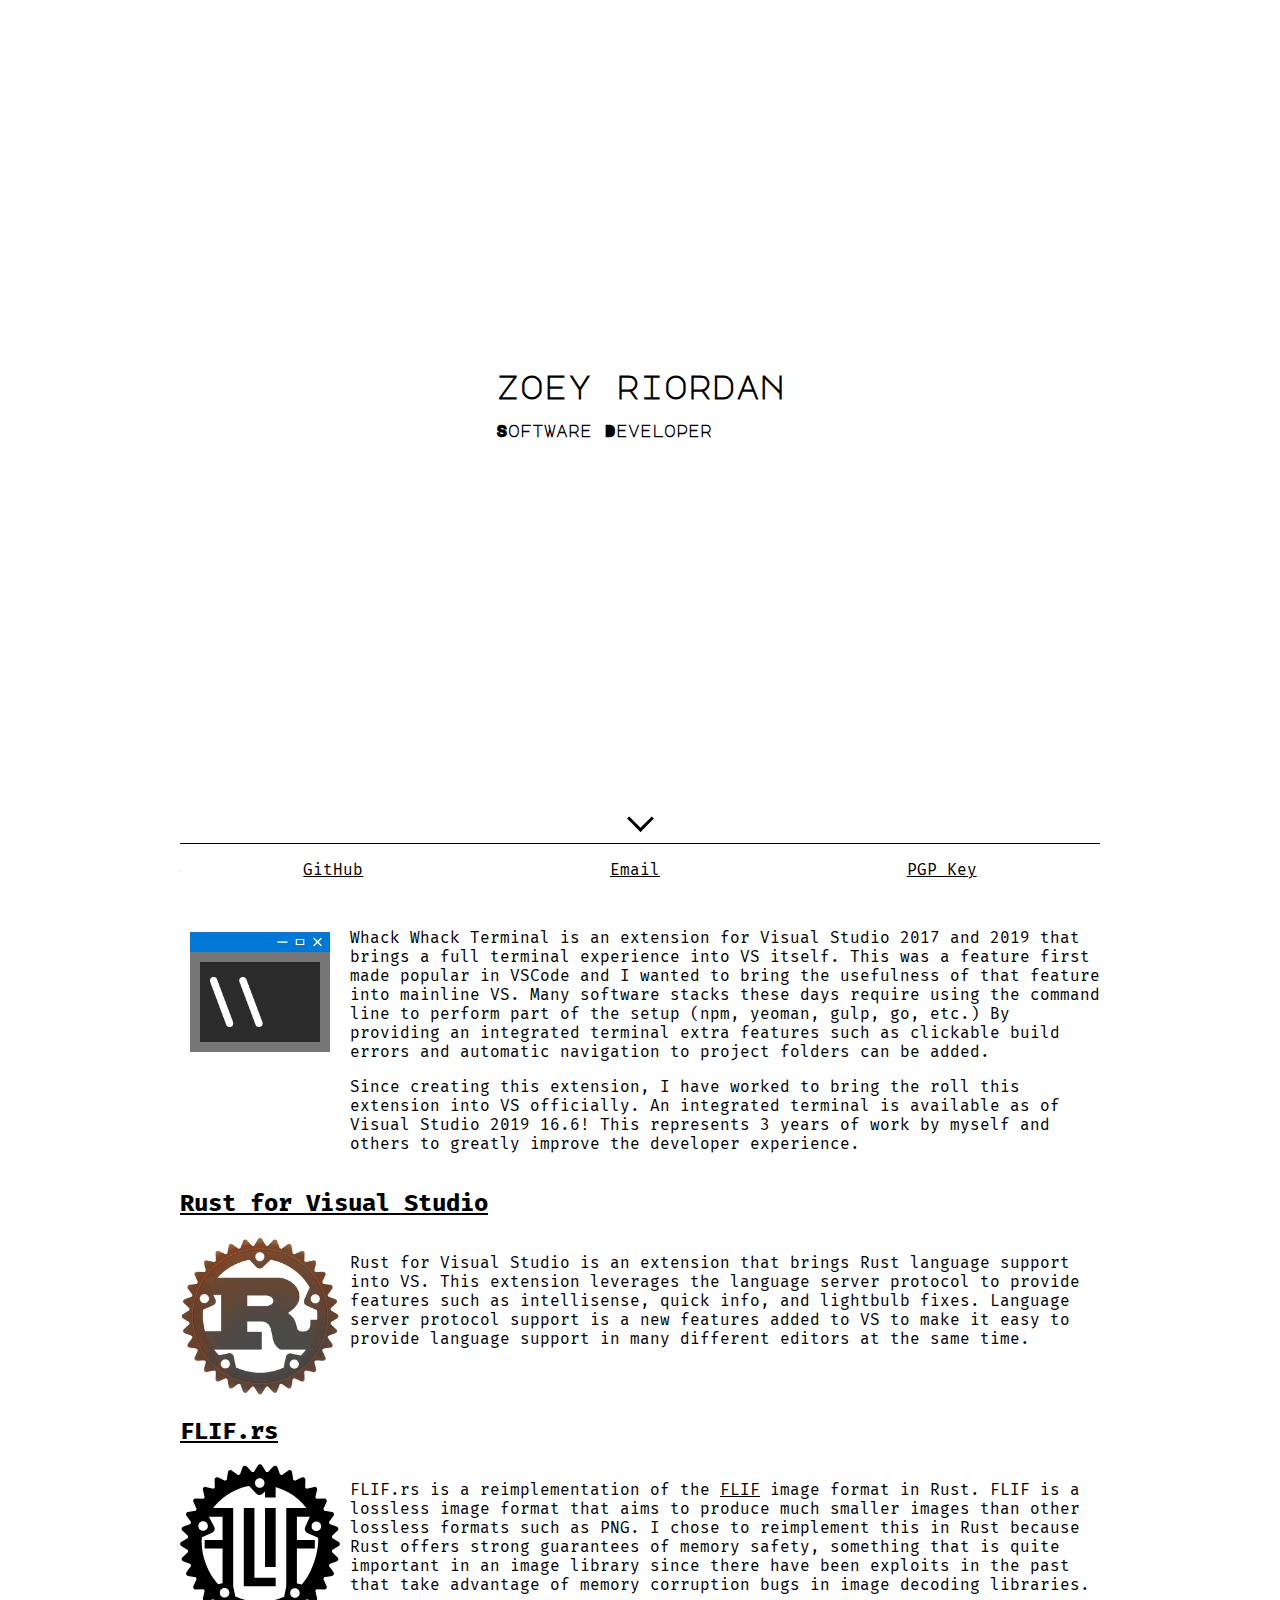
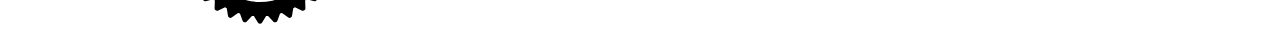
==== index.html @ 30260d50 "move content from hosted website" ====
<!DOCTYPE html>
<html lang="en">

<head>
    <meta charset="utf-8" />
    <meta name="viewport" content="width=device-width, initial-scale=1" />
    <title>Zoey Riordan | Software Developer</title>
    <link rel="stylesheet" href="https://fonts.googleapis.com/css?family=Fira+Mono|Major+Mono+Display" />
    <link rel="stylesheet" href="style.css" />
</head>

<body>
    <div class="container">
        <div class="flex flex-column flex-center title-area">
            <div class="flex-center flex-column flex-fill">
                <header>
                    <h1>Zoey Riordan</h1>
                    <h4>Software Developer</h4>
                </header>
            </div>
            <div class="down-arrow">
            </div>
        </div>
        <div class="content">
            <section class="flex flex-column">
                <h2><a href="https://marketplace.visualstudio.com/items?itemName=dos-cafe.WhackWhackTerminal">Whack
                        Whack Terminal</a></h2>
                <div class="flex">
                    <img src="WhackWhack.png" alt="Whack Whack Terminal logo">
                    <div class="description">
                        <p>
                            Whack Whack Terminal is an extension for Visual Studio 2017 and 2019 that brings a full
                            terminal experience into VS itself. This was a feature first made popular in VSCode and I
                            wanted to bring the usefulness of that feature into mainline VS. Many software stacks these
                            days require using the command line to perform part of the setup (npm, yeoman, gulp, go,
                            etc.) By providing an integrated terminal extra features such as clickable build errors and
                            automatic navigation to project folders can be added.
                        </p>
                        <p>
                            Since creating this extension, I have worked to bring the roll this extension into VS
                            officially. An integrated terminal is available as of Visual Studio 2019 16.6! This
                            represents 3 years of work by myself and others to greatly improve the developer experience.
                        </p>
                    </div>
                </div>
            </section>
            <section class="flex flex-column">
                <h2><a href="https://marketplace.visualstudio.com/items?itemName=dos-cafe.Rust">Rust for Visual
                        Studio</a></h2>
                <div class="flex">
                    <img src="rust.png" alt="rust logo">
                    <div class="description">
                        <p>
                            Rust for Visual Studio is an extension that brings Rust language support into VS. This
                            extension leverages the language server protocol to provide features such as intellisense,
                            quick info, and lightbulb fixes. Language server protocol support is a new features added to
                            VS to make it easy to provide language support in many different editors at the same time.
                        </p>
                    </div>
                </div>
            </section>
            <section class="flex flex-column">
                <h2><a href="https://github.com/ZoeyR/flif.rs">FLIF.rs</a></h2>
                <div class="flex">
                    <img src="flif.svg" alt="flif.rs logo">
                    <div class="description">
                        <p>
                            FLIF.rs is a reimplementation of the <a href="http://flif.info">FLIF</a> image format in
                            Rust. FLIF is a lossless image format that aims to produce much smaller images than other
                            lossless formats such as PNG. I chose to reimplement this in Rust because Rust offers strong
                            guarantees of memory safety, something that is quite important in an image library since
                            there have been exploits in the past that take advantage of memory corruption bugs in image
                            decoding libraries.
                        </p>
                    </div>
                </div>
            </section>
        </div>
    </div>
    <footer class="flex-spaced">
        <a href="https://github.com/ZoeyR">GitHub</a>
        <a href="mailto:zoey@dos.cafe">Email</a>
        <a href="https://keys.openpgp.org/vks/v1/by-fingerprint/EF7B3E13C4C4B0ACD3C2543F5259409EBB31B565">PGP Key</a>
    </footer>
</body>

</html>
---- style.css ----
html, body {
    margin: 0 auto;
    padding: 0;
    font-family: 'Fira Mono', monospace;
    max-width: 920px;
    height: 100%;
}

a {
    color: black;
}

h1 {
    text-transform: lowercase;
}

h1, h4 {
    font-family: 'Major Mono Display', monospace;
}

code {
    color: #BA2121;
    background: #f8f8f8;
    font-family: 'Fira Mono', monospace;
}

footer {
    position: fixed;
    height: 1.5em;
    bottom: 0px;
    max-width: inherit;
    width: 100%;
    background: white;
    padding: 1em 0;
    border-top: 1px solid;
}

.flex {
    display: flex;
}

.container {
    height: 100%;
}

.content {
    margin-bottom: 3.5em;
    padding-bottom: 1em;
}

.flex-column {
    flex-direction: column;
}

.flex-center {
    display: flex;
    align-items: center;
    justify-content:  center;
}

.flex-spaced {
    display: flex;
    justify-content: space-around;
}

.flex-fill {
    flex-grow: 1;
}

.title-area {
    height: calc(100% - 3.5em);
}

.down-arrow {
    width: 1em;
    height: 1em;
    border: solid black;
    border-width: 0 3px 3px 0;
    transform: rotate(45deg);
    margin-bottom: 1em
}

.description {
    padding-left: 10px;
}

.outer-code {
    border-style: solid;
    border-color: black;
    border-width: 0.1em;
    padding-left: 0.8em;
}

.inner-code {
    background: #fff;
    overflow: auto;
    width: auto;
    border-left-style: solid;
    border-left-color: #000;
    border-left-width: 0.1em;
    padding: .2em .6em;
}

img {
    width: 10em;
    flex-shrink: 0;
    align-self: flex-start;
}

@media(max-width: 600px) {
    img {
        align-self: center;
    }

    .flex {
        display: flex;
        flex-direction: column;
    }
}

@media(max-width: 940px) {
    .container {
        padding: 0 0.5em;
    }
}
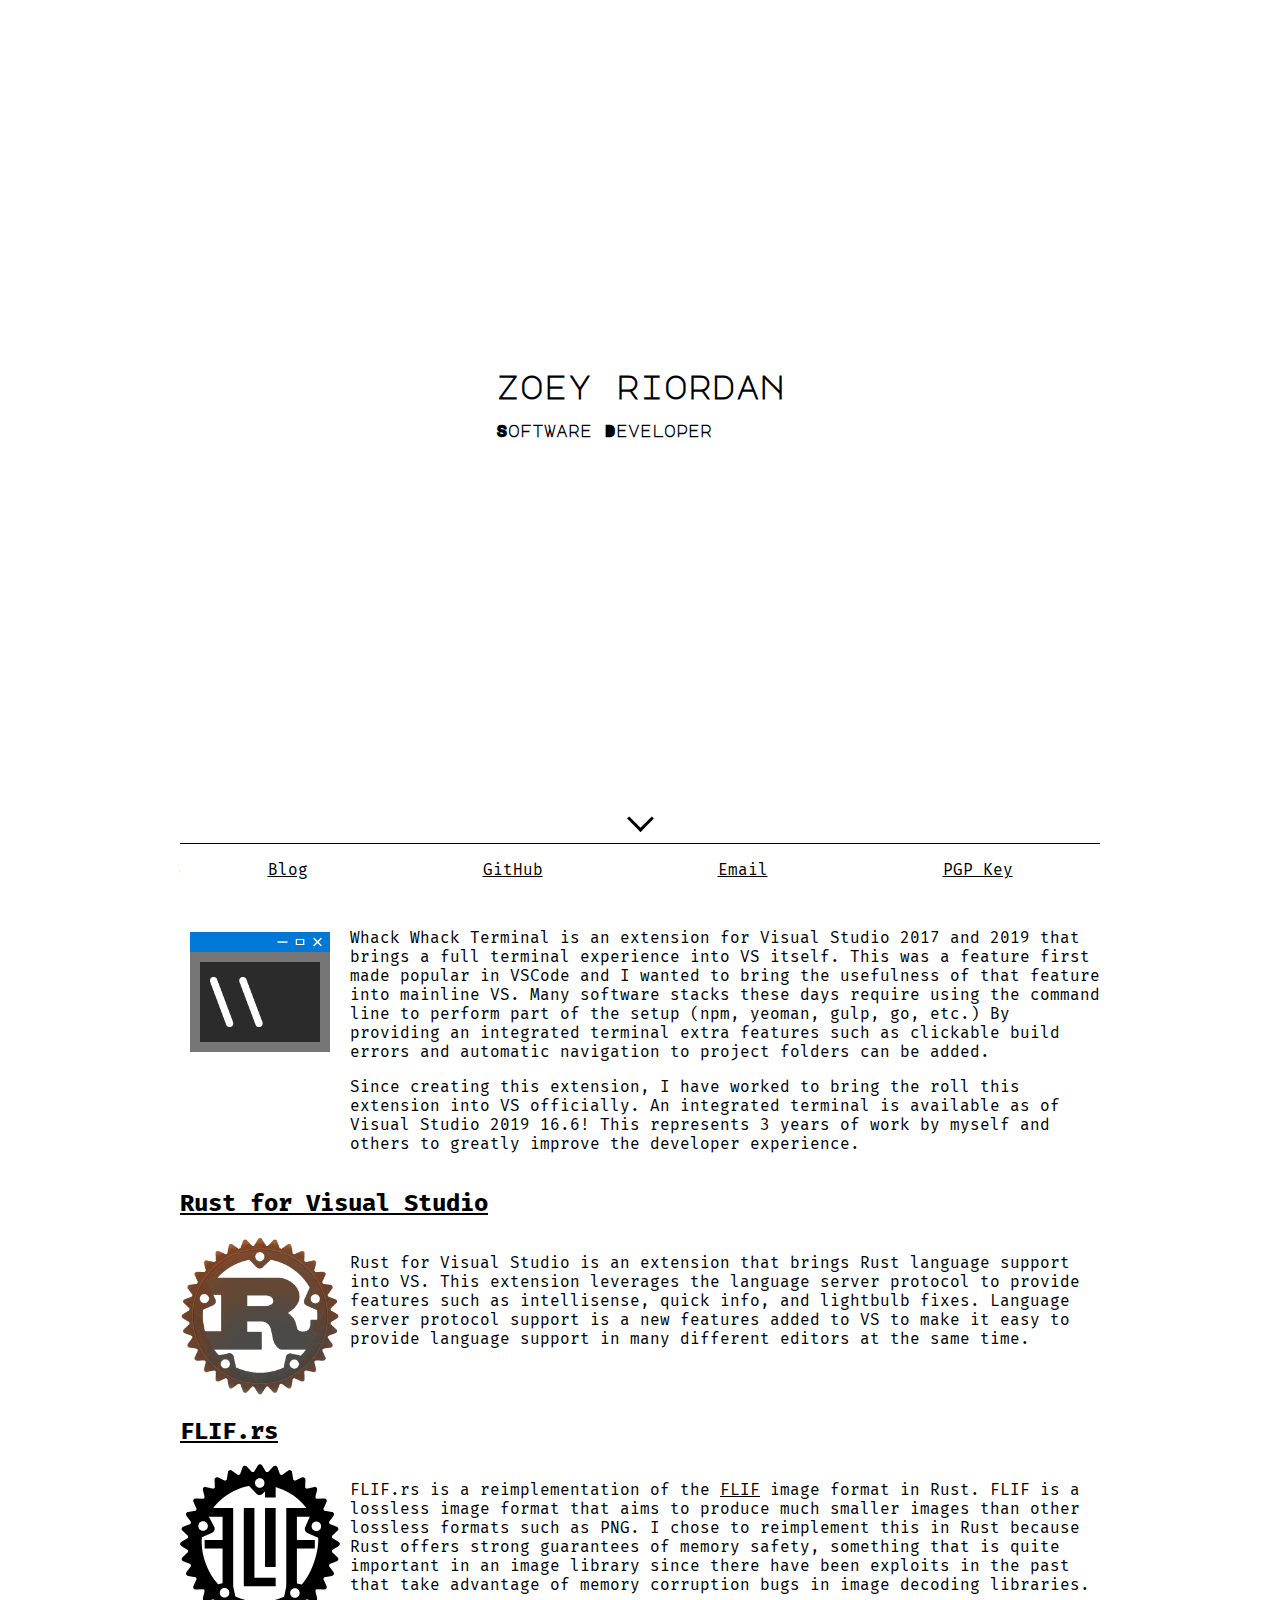
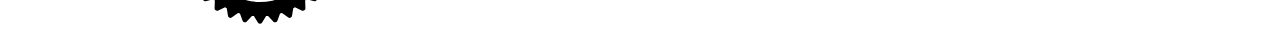
==== commit 582d678d: "create draft html" ====
--- a/index.html
+++ b/index.html
@@ -78,6 +78,7 @@
         </div>
     </div>
     <footer class="flex-spaced">
+        <a href="/blog">Blog</a>
         <a href="https://github.com/ZoeyR">GitHub</a>
         <a href="mailto:zoey@dos.cafe">Email</a>
         <a href="https://keys.openpgp.org/vks/v1/by-fingerprint/EF7B3E13C4C4B0ACD3C2543F5259409EBB31B565">PGP Key</a>
--- a/style.css
+++ b/style.css
@@ -14,7 +14,7 @@
     text-transform: lowercase;
 }
 
-h1, h4 {
+header>h1, header>h4 {
     font-family: 'Major Mono Display', monospace;
 }
 
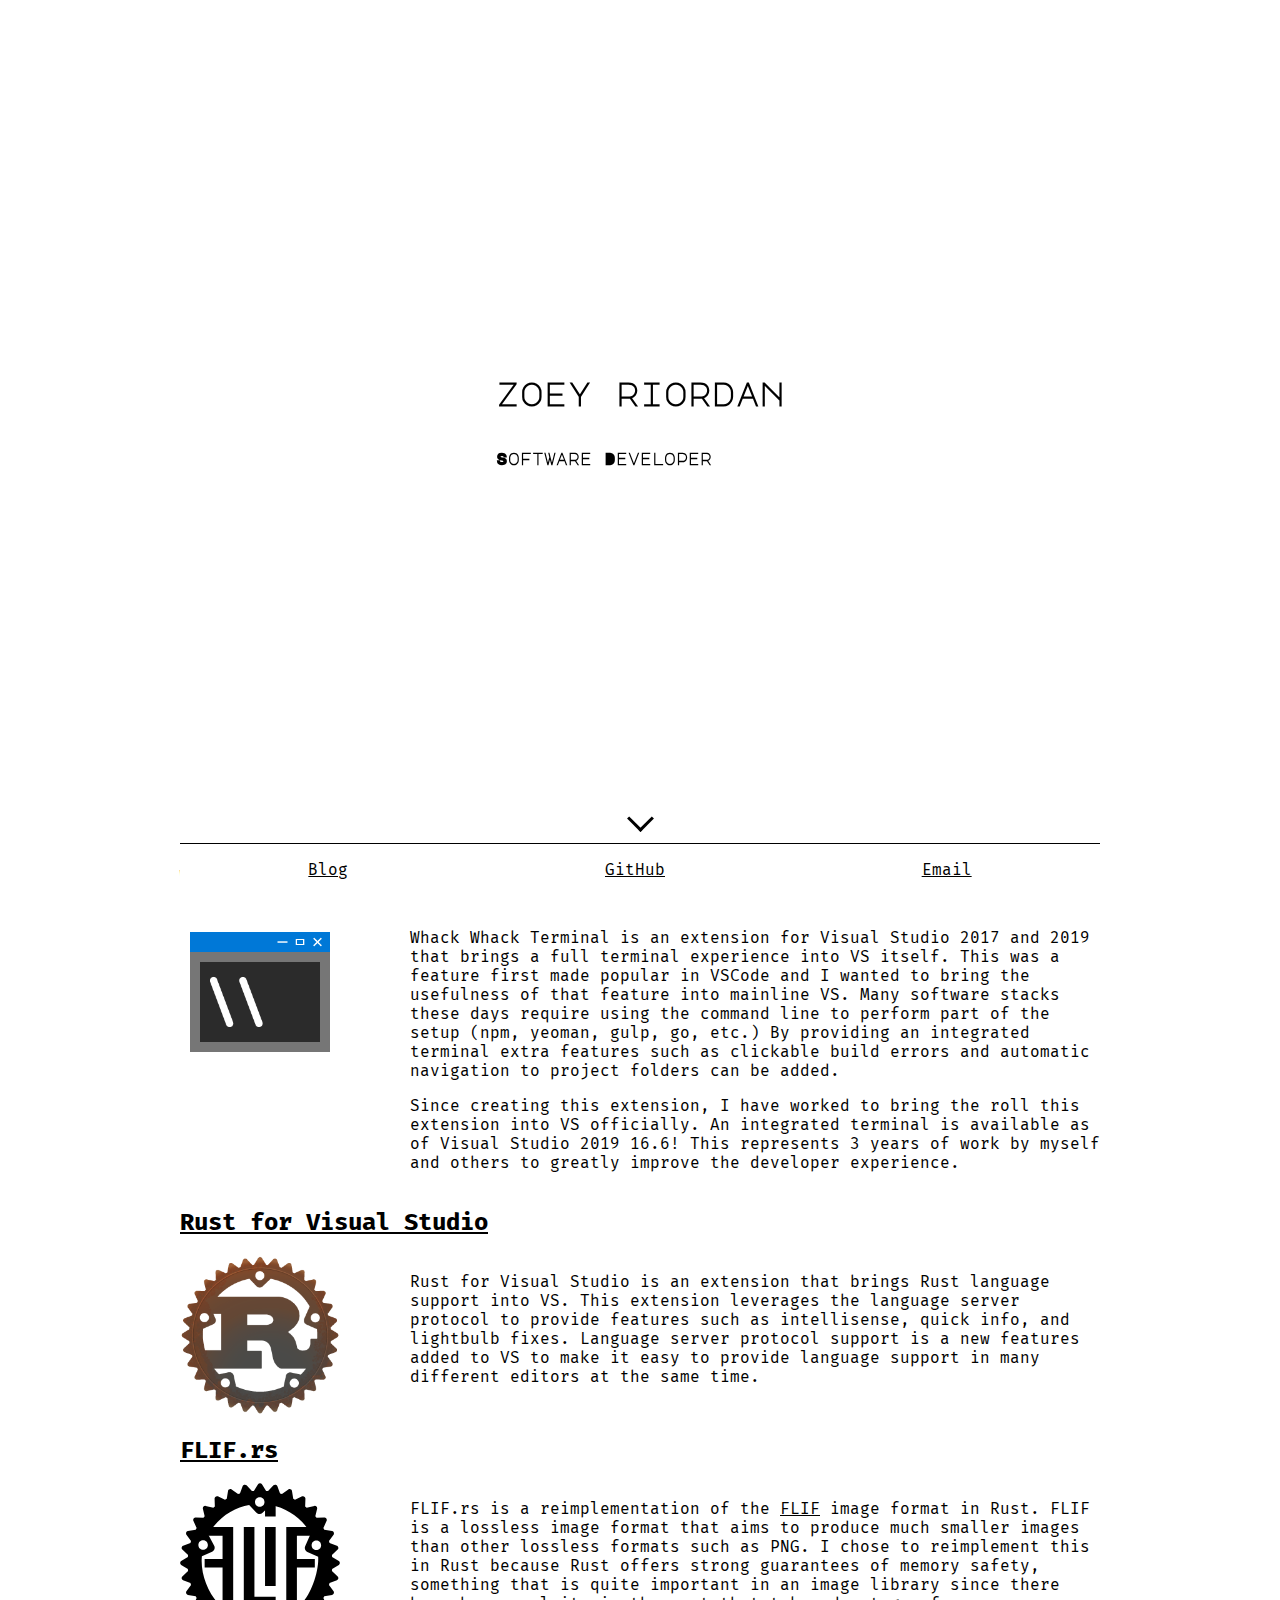
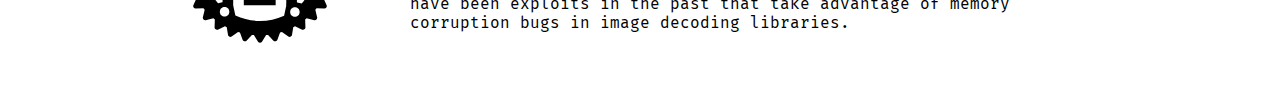
==== commit 5f17b8ee: "Revamp site for even better semantic html" ====
--- a/index.html
+++ b/index.html
@@ -10,79 +10,63 @@
 </head>
 
 <body>
-    <div class="container">
-        <div class="flex flex-column flex-center title-area">
-            <div class="flex-center flex-column flex-fill">
-                <header>
-                    <h1>Zoey Riordan</h1>
-                    <h4>Software Developer</h4>
-                </header>
-            </div>
-            <div class="down-arrow">
-            </div>
-        </div>
-        <div class="content">
-            <section class="flex flex-column">
-                <h2><a href="https://marketplace.visualstudio.com/items?itemName=dos-cafe.WhackWhackTerminal">Whack
-                        Whack Terminal</a></h2>
-                <div class="flex">
-                    <img src="WhackWhack.png" alt="Whack Whack Terminal logo">
-                    <div class="description">
-                        <p>
-                            Whack Whack Terminal is an extension for Visual Studio 2017 and 2019 that brings a full
-                            terminal experience into VS itself. This was a feature first made popular in VSCode and I
-                            wanted to bring the usefulness of that feature into mainline VS. Many software stacks these
-                            days require using the command line to perform part of the setup (npm, yeoman, gulp, go,
-                            etc.) By providing an integrated terminal extra features such as clickable build errors and
-                            automatic navigation to project folders can be added.
-                        </p>
-                        <p>
-                            Since creating this extension, I have worked to bring the roll this extension into VS
-                            officially. An integrated terminal is available as of Visual Studio 2019 16.6! This
-                            represents 3 years of work by myself and others to greatly improve the developer experience.
-                        </p>
-                    </div>
-                </div>
-            </section>
-            <section class="flex flex-column">
-                <h2><a href="https://marketplace.visualstudio.com/items?itemName=dos-cafe.Rust">Rust for Visual
-                        Studio</a></h2>
-                <div class="flex">
-                    <img src="rust.png" alt="rust logo">
-                    <div class="description">
-                        <p>
-                            Rust for Visual Studio is an extension that brings Rust language support into VS. This
-                            extension leverages the language server protocol to provide features such as intellisense,
-                            quick info, and lightbulb fixes. Language server protocol support is a new features added to
-                            VS to make it easy to provide language support in many different editors at the same time.
-                        </p>
-                    </div>
-                </div>
-            </section>
-            <section class="flex flex-column">
-                <h2><a href="https://github.com/ZoeyR/flif.rs">FLIF.rs</a></h2>
-                <div class="flex">
-                    <img src="flif.svg" alt="flif.rs logo">
-                    <div class="description">
-                        <p>
-                            FLIF.rs is a reimplementation of the <a href="http://flif.info">FLIF</a> image format in
-                            Rust. FLIF is a lossless image format that aims to produce much smaller images than other
-                            lossless formats such as PNG. I chose to reimplement this in Rust because Rust offers strong
-                            guarantees of memory safety, something that is quite important in an image library since
-                            there have been exploits in the past that take advantage of memory corruption bugs in image
-                            decoding libraries.
-                        </p>
-                    </div>
-                </div>
-            </section>
-        </div>
-    </div>
-    <footer class="flex-spaced">
+    <nav>
         <a href="/blog">Blog</a>
         <a href="https://github.com/ZoeyR">GitHub</a>
         <a href="mailto:zoey@dos.cafe">Email</a>
-        <a href="https://keys.openpgp.org/vks/v1/by-fingerprint/EF7B3E13C4C4B0ACD3C2543F5259409EBB31B565">PGP Key</a>
-    </footer>
+    </nav>
+
+    <header class="landing">
+        <h1>Zoey Riordan</h1>
+        <h4>Software Developer</h4>
+    </header>
+    <article class="project-blurb">
+        <h2><a href="https://marketplace.visualstudio.com/items?itemName=dos-cafe.WhackWhackTerminal">Whack
+                Whack Terminal</a></h2>
+        <img src="WhackWhack.png" alt="Whack Whack Terminal logo">
+        <section>
+            <p>
+                Whack Whack Terminal is an extension for Visual Studio 2017 and 2019 that brings a full
+                terminal experience into VS itself. This was a feature first made popular in VSCode and I
+                wanted to bring the usefulness of that feature into mainline VS. Many software stacks these
+                days require using the command line to perform part of the setup (npm, yeoman, gulp, go,
+                etc.) By providing an integrated terminal extra features such as clickable build errors and
+                automatic navigation to project folders can be added.
+            </p>
+            <p>
+                Since creating this extension, I have worked to bring the roll this extension into VS
+                officially. An integrated terminal is available as of Visual Studio 2019 16.6! This
+                represents 3 years of work by myself and others to greatly improve the developer experience.
+            </p>
+        </section>
+    </article>
+    <article class="project-blurb">
+        <h2><a href="https://marketplace.visualstudio.com/items?itemName=dos-cafe.Rust">Rust for Visual
+                Studio</a></h2>
+        <img src="rust.png" alt="rust logo">
+        <section>
+            <p>
+                Rust for Visual Studio is an extension that brings Rust language support into VS. This
+                extension leverages the language server protocol to provide features such as intellisense,
+                quick info, and lightbulb fixes. Language server protocol support is a new features added to
+                VS to make it easy to provide language support in many different editors at the same time.
+            </p>
+        </section>
+    </article>
+    <article class="project-blurb">
+        <h2><a href="https://github.com/ZoeyR/flif.rs">FLIF.rs</a></h2>
+        <img src="flif.svg" alt="flif.rs logo">
+        <section>
+            <p>
+                FLIF.rs is a reimplementation of the <a href="http://flif.info">FLIF</a> image format in
+                Rust. FLIF is a lossless image format that aims to produce much smaller images than other
+                lossless formats such as PNG. I chose to reimplement this in Rust because Rust offers strong
+                guarantees of memory safety, something that is quite important in an image library since
+                there have been exploits in the past that take advantage of memory corruption bugs in image
+                decoding libraries.
+            </p>
+        </section>
+    </article>
 </body>
 
-</html>
+</html>--- a/style.css
+++ b/style.css
@@ -1,30 +1,28 @@
-html, body {
+html,
+body {
     margin: 0 auto;
     padding: 0;
     font-family: 'Fira Mono', monospace;
     max-width: 920px;
-    height: 100%;
+}
+
+body {
+    margin-bottom: 3.5em;
 }
 
 a {
     color: black;
 }
 
-h1 {
-    text-transform: lowercase;
-}
-
 header>h1, header>h4 {
     font-family: 'Major Mono Display', monospace;
 }
 
-code {
-    color: #BA2121;
-    background: #f8f8f8;
-    font-family: 'Fira Mono', monospace;
+header>h1 {
+    text-transform: lowercase;
 }
 
-footer {
+nav {
     position: fixed;
     height: 1.5em;
     bottom: 0px;
@@ -33,93 +31,81 @@
     background: white;
     padding: 1em 0;
     border-top: 1px solid;
-}
-
-.flex {
-    display: flex;
-}
-
-.container {
-    height: 100%;
-}
-
-.content {
-    margin-bottom: 3.5em;
-    padding-bottom: 1em;
-}
-
-.flex-column {
-    flex-direction: column;
-}
-
-.flex-center {
-    display: flex;
-    align-items: center;
-    justify-content:  center;
-}
-
-.flex-spaced {
     display: flex;
     justify-content: space-around;
 }
 
-.flex-fill {
-    flex-grow: 1;
+header {
+    display: grid;
+    justify-content: center;
+    align-content: center;
 }
 
-.title-area {
-    height: calc(100% - 3.5em);
+header.landing {
+    height: calc(100vh - 3.5em);
+    position: relative;
 }
 
-.down-arrow {
+header.landing::after {
+    content: "";
     width: 1em;
     height: 1em;
     border: solid black;
     border-width: 0 3px 3px 0;
     transform: rotate(45deg);
-    margin-bottom: 1em
+    justify-self: center;
+    position: absolute;
+    bottom: 1em;
+    animation: fade-in 2s ease-in 1s;
+    animation-fill-mode: backwards;
 }
 
-.description {
-    padding-left: 10px;
+article.project-blurb {
+    display: grid;
+    grid-template-columns: 1fr 3fr;
+    grid-template-areas:
+        "title title"
+        "img   content";
 }
 
-.outer-code {
-    border-style: solid;
-    border-color: black;
-    border-width: 0.1em;
-    padding-left: 0.8em;
+article.project-blurb>h2 {
+    grid-area: title;
 }
 
-.inner-code {
-    background: #fff;
-    overflow: auto;
-    width: auto;
-    border-left-style: solid;
-    border-left-color: #000;
-    border-left-width: 0.1em;
-    padding: .2em .6em;
+article.project-blurb>img {
+    grid-area: img;
+    width: 10em;
 }
 
-img {
-    width: 10em;
-    flex-shrink: 0;
-    align-self: flex-start;
+article.project-blurb>section {
+    grid-area: content;
 }
 
 @media(max-width: 600px) {
+    article.project-blurb {
+        display: grid;
+        grid-template-areas:
+            "title"
+            "img"   
+            "content";
+        grid-template-columns: 1fr;
+    }
     img {
-        align-self: center;
-    }
-
-    .flex {
-        display: flex;
-        flex-direction: column;
+        justify-self: center;
     }
 }
 
 @media(max-width: 940px) {
-    .container {
+    article {
         padding: 0 0.5em;
     }
 }
+
+@keyframes fade-in {
+    from {
+        opacity: 0;
+    }
+    to {
+        opacity: 100;
+    }
+}